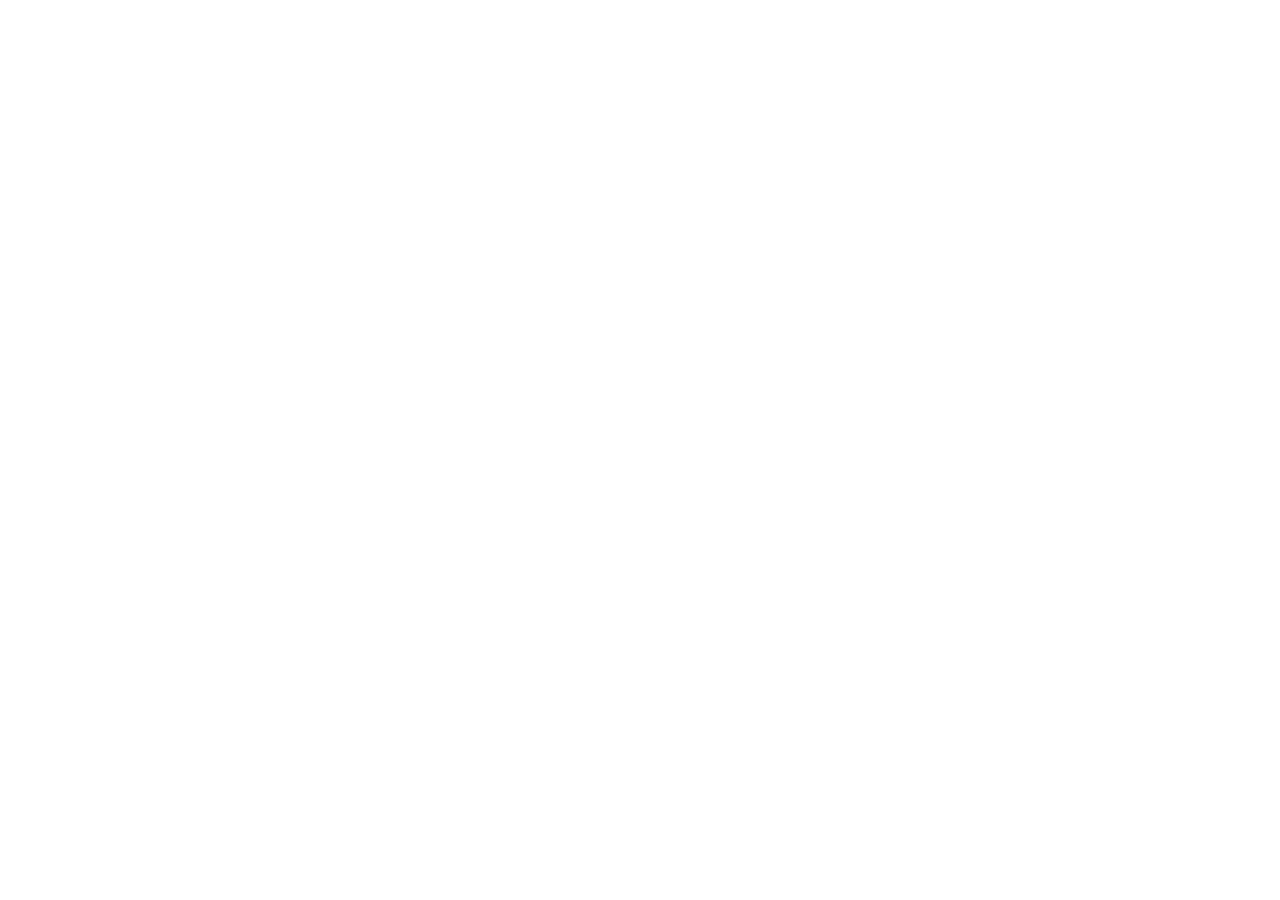
==== popup.html @ 50357de8 "feat: initial import of tabs-auto-close extension" ====
<!doctype html><html lang="en"><head><meta charset="UTF-8"><meta name="viewport" content="width=device-width,user-scalable=no,initial-scale=1,maximum-scale=1,minimum-scale=1"><meta http-equiv="X-UA-Compatible" content="ie=edge"><title>Tabs autocloser</title><link href="/vendor/bootstrap.min.css" rel="stylesheet" integrity="sha384-KyZXEAg3QhqLMpG8r+8fhAXLRk2vvoC2f3B09zVXn8CA5QIVfZOJ3BCsw2P0p/We" crossorigin="anonymous"/></head><body><div id="popup"></div><script defer="defer" src="js/popup.js"></script></body></html>
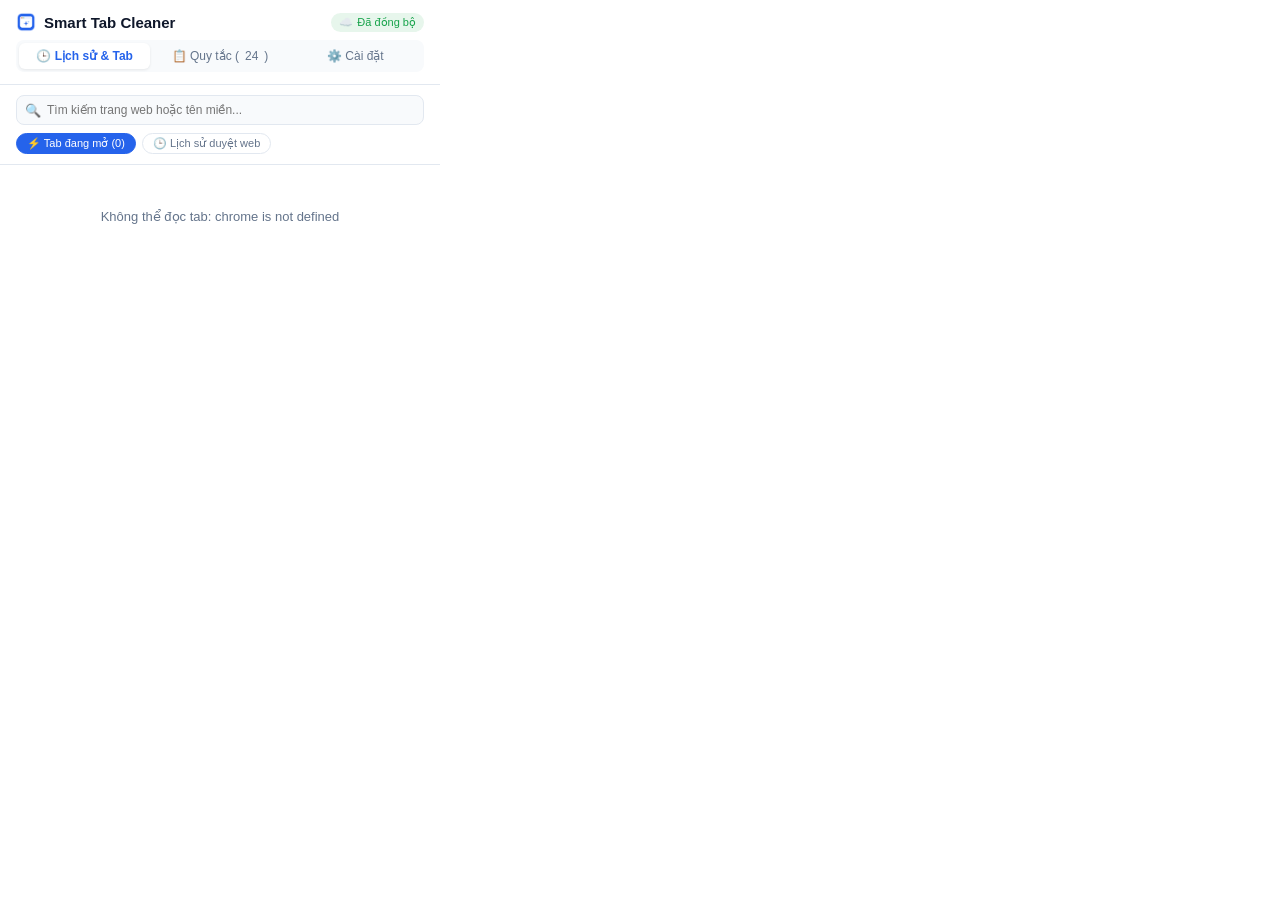
==== commit eac3f595: "Refactor code structure and remove redundant sections for improved readability and maintainability" ====
--- a/popup.html
+++ b/popup.html
@@ -1 +1,133 @@
-<!doctype html><html lang="en"><head><meta charset="UTF-8"><meta name="viewport" content="width=device-width,user-scalable=no,initial-scale=1,maximum-scale=1,minimum-scale=1"><meta http-equiv="X-UA-Compatible" content="ie=edge"><title>Tabs autocloser</title><link href="/vendor/bootstrap.min.css" rel="stylesheet" integrity="sha384-KyZXEAg3QhqLMpG8r+8fhAXLRk2vvoC2f3B09zVXn8CA5QIVfZOJ3BCsw2P0p/We" crossorigin="anonymous"/></head><body><div id="popup"></div><script defer="defer" src="js/popup.js"></script></body></html>+<!doctype html>
+<html lang="vi">
+<head>
+  <meta charset="UTF-8">
+  <meta name="viewport" content="width=device-width, initial-scale=1.0">
+  <title>Smart Tab Cleaner</title>
+  <link rel="stylesheet" href="css/popup.css">
+</head>
+<body>
+  <header class="app-header">
+    <div class="header-top">
+      <div class="brand">
+        <img src="icons/icon48.png" alt="Logo">
+        <span>Smart Tab Cleaner</span>
+      </div>
+      <div class="sync-badge" id="syncStatus" title="Dữ liệu được tự động đồng bộ qua tài khoản Google">
+        ☁️ <span>Đã đồng bộ</span>
+      </div>
+    </div>
+
+    <!-- Navigation Tabs -->
+    <nav class="nav-tabs-custom">
+      <button class="nav-tab-btn active" data-tab="browseTab">
+        🕒 Lịch sử & Tab
+      </button>
+      <button class="nav-tab-btn" data-tab="rulesTab">
+        📋 Quy tắc (<span id="rulesCountBadge">0</span>)
+      </button>
+      <button class="nav-tab-btn" data-tab="settingsTab">
+        ⚙️ Cài đặt
+      </button>
+    </nav>
+  </header>
+
+  <!-- TAB 1: Browse History & Open Tabs -->
+  <section id="browseTab" class="tab-view">
+    <div class="toolbar">
+      <div class="search-input-wrapper">
+        <span class="search-icon">🔍</span>
+        <input type="text" id="searchInput" class="search-input" placeholder="Tìm kiếm trang web hoặc tên miền...">
+      </div>
+      <div class="sub-filter-group">
+        <button class="sub-filter-btn active" id="btnFilterOpenTabs">⚡ Tab đang mở (<span id="openTabsCount">0</span>)</button>
+        <button class="sub-filter-btn" id="btnFilterHistory">🕒 Lịch sử duyệt web</button>
+      </div>
+    </div>
+
+    <div class="tab-content-container" id="siteListContainer">
+      <!-- Danh sách trang web sẽ render ở đây -->
+    </div>
+  </section>
+
+  <!-- TAB 2: Rules Management & Regex Tester -->
+  <section id="rulesTab" class="tab-view" style="display: none;">
+    <div class="tab-content-container">
+      <!-- Công cụ Test Regex trực tiếp cho người dùng -->
+      <div class="tester-box">
+        <div class="tester-title">
+          <span>🧪 Kiểm tra thử link (Test URL match)</span>
+        </div>
+        <input type="text" id="testerInput" class="tester-input" placeholder="Dán link (ví dụ link Zoom, Telegram...) để thử...">
+        <div id="testerResult" class="tester-result"></div>
+      </div>
+
+      <!-- Danh sách quy tắc đã lưu -->
+      <div style="display: flex; justify-content: space-between; align-items: center; margin-bottom: 8px;">
+        <span style="font-weight: 600; font-size: 12px; color: var(--text-muted);">DANH SÁCH QUY TẮC ĐANG BẬT</span>
+        <button id="btnManualAddRule" class="btn-sm-action">+ Thêm thủ công</button>
+      </div>
+
+      <div id="rulesListContainer">
+        <!-- Render danh sách rules -->
+      </div>
+    </div>
+  </section>
+
+  <!-- TAB 3: Settings & Backup -->
+  <section id="settingsTab" class="tab-view" style="display: none;">
+    <div class="tab-content-container">
+      <div class="settings-section">
+        <div class="settings-row">
+          <div>
+            <div class="settings-label">Thời gian chờ mặc định</div>
+            <div class="settings-desc">Thời gian đếm ngược trước khi tự động đóng tab (giây)</div>
+          </div>
+          <div>
+            <input type="number" id="settingDefaultTimeout" class="settings-input" min="0" max="3600" value="3">
+          </div>
+        </div>
+      </div>
+
+      <div class="settings-section">
+        <div class="settings-row">
+          <div>
+            <div class="settings-label">Đóng tab ngay khi Block</div>
+            <div class="settings-desc">Tự động đóng tab đang mở khi bạn vừa bấm Block nhanh</div>
+          </div>
+          <div>
+            <input type="checkbox" id="settingCloseOnBlock">
+          </div>
+        </div>
+      </div>
+
+      <div class="settings-section">
+        <div class="settings-row">
+          <div>
+            <div class="settings-label">Thống kê hoạt động</div>
+            <div class="settings-desc">Số lượng tab đã được tự động dọn dẹp</div>
+          </div>
+          <div style="font-size: 15px; font-weight: 700; color: var(--primary);" id="statClosedCount">
+            0
+          </div>
+        </div>
+      </div>
+
+      <div class="settings-section">
+        <div class="settings-label" style="margin-bottom: 8px;">Sao lưu & Đồng bộ thủ công</div>
+        <div style="display: flex; gap: 8px;">
+          <button id="btnExportRules" class="btn-sm-action" style="flex: 1;">📥 Xuất JSON (Export)</button>
+          <button id="btnImportRules" class="btn-sm-action" style="flex: 1;">📤 Nhập JSON (Import)</button>
+        </div>
+        <input type="file" id="importFileInput" accept=".json" style="display: none;">
+      </div>
+    </div>
+  </section>
+
+  <!-- Toast notification -->
+  <div id="toastNotice" class="toast-notice"></div>
+
+  <script src="js/storage.js"></script>
+  <script src="js/popup.js"></script>
+</body>
+</html>
--- a/css/popup.css
+++ b/css/popup.css
@@ -0,0 +1,452 @@
+:root {
+  --primary: #2563eb;
+  --primary-hover: #1d4ed8;
+  --danger: #dc2626;
+  --danger-hover: #b91c1c;
+  --success: #16a34a;
+  --bg: #ffffff;
+  --bg-subtle: #f8fafc;
+  --border: #e2e8f0;
+  --text: #0f172a;
+  --text-muted: #64748b;
+  --radius: 8px;
+}
+
+@media (prefers-color-scheme: dark) {
+  :root {
+    --bg: #0f172a;
+    --bg-subtle: #1e293b;
+    --border: #334155;
+    --text: #f8fafc;
+    --text-muted: #94a3b8;
+  }
+}
+
+* {
+  box-sizing: border-box;
+  margin: 0;
+  padding: 0;
+}
+
+body {
+  width: 440px;
+  min-height: 520px;
+  max-height: 580px;
+  font-family: -apple-system, BlinkMacSystemFont, "Segoe UI", Roboto, "Helvetica Neue", Arial, sans-serif;
+  font-size: 13px;
+  color: var(--text);
+  background-color: var(--bg);
+  overflow-x: hidden;
+  display: flex;
+  flex-direction: column;
+}
+
+/* Header */
+.app-header {
+  padding: 12px 16px;
+  border-bottom: 1px solid var(--border);
+  background: var(--bg);
+  position: sticky;
+  top: 0;
+  z-index: 20;
+}
+
+.header-top {
+  display: flex;
+  align-items: center;
+  justify-content: space-between;
+  margin-bottom: 8px;
+}
+
+.brand {
+  display: flex;
+  align-items: center;
+  gap: 8px;
+  font-weight: 600;
+  font-size: 15px;
+}
+
+.brand img {
+  width: 20px;
+  height: 20px;
+}
+
+.sync-badge {
+  display: inline-flex;
+  align-items: center;
+  gap: 4px;
+  font-size: 11px;
+  color: var(--success);
+  background: rgba(22, 163, 74, 0.1);
+  padding: 3px 8px;
+  border-radius: 12px;
+  font-weight: 500;
+}
+
+/* Nav Tabs */
+.nav-tabs-custom {
+  display: flex;
+  gap: 4px;
+  background: var(--bg-subtle);
+  padding: 3px;
+  border-radius: var(--radius);
+}
+
+.nav-tab-btn {
+  flex: 1;
+  border: none;
+  background: transparent;
+  padding: 6px 8px;
+  font-size: 12px;
+  font-weight: 500;
+  color: var(--text-muted);
+  border-radius: 6px;
+  cursor: pointer;
+  transition: all 0.15s ease;
+  display: flex;
+  align-items: center;
+  justify-content: center;
+  gap: 6px;
+}
+
+.nav-tab-btn.active {
+  background: var(--bg);
+  color: var(--primary);
+  font-weight: 600;
+  box-shadow: 0 1px 3px rgba(0, 0, 0, 0.08);
+}
+
+/* Search bar & sub-filters */
+.toolbar {
+  padding: 10px 16px;
+  background: var(--bg);
+  border-bottom: 1px solid var(--border);
+  display: flex;
+  flex-direction: column;
+  gap: 8px;
+}
+
+.search-input-wrapper {
+  position: relative;
+  width: 100%;
+}
+
+.search-input {
+  width: 100%;
+  padding: 7px 12px 7px 30px;
+  border: 1px solid var(--border);
+  border-radius: var(--radius);
+  background: var(--bg-subtle);
+  color: var(--text);
+  font-size: 12px;
+  outline: none;
+}
+
+.search-input:focus {
+  border-color: var(--primary);
+  box-shadow: 0 0 0 2px rgba(37, 99, 235, 0.15);
+}
+
+.search-icon {
+  position: absolute;
+  left: 9px;
+  top: 50%;
+  transform: translateY(-50%);
+  color: var(--text-muted);
+  font-size: 13px;
+  pointer-events: none;
+}
+
+.sub-filter-group {
+  display: flex;
+  gap: 6px;
+}
+
+.sub-filter-btn {
+  border: 1px solid var(--border);
+  background: var(--bg);
+  color: var(--text-muted);
+  font-size: 11px;
+  padding: 3px 10px;
+  border-radius: 12px;
+  cursor: pointer;
+}
+
+.sub-filter-btn.active {
+  background: var(--primary);
+  color: #fff;
+  border-color: var(--primary);
+  font-weight: 500;
+}
+
+/* Content Area */
+.tab-content-container {
+  flex: 1;
+  overflow-y: auto;
+  padding: 12px 16px;
+}
+
+/* Item Lists */
+.site-item {
+  display: flex;
+  align-items: center;
+  justify-content: space-between;
+  padding: 9px 10px;
+  border: 1px solid var(--border);
+  background: var(--bg);
+  border-radius: var(--radius);
+  margin-bottom: 8px;
+  transition: transform 0.1s, border-color 0.15s;
+}
+
+.site-item:hover {
+  border-color: #cbd5e1;
+  background: var(--bg-subtle);
+}
+
+.site-info {
+  display: flex;
+  align-items: center;
+  gap: 10px;
+  overflow: hidden;
+  flex: 1;
+  margin-right: 12px;
+}
+
+.site-favicon {
+  width: 18px;
+  height: 18px;
+  border-radius: 3px;
+  flex-shrink: 0;
+  object-fit: contain;
+}
+
+.site-meta {
+  overflow: hidden;
+}
+
+.site-title {
+  font-weight: 500;
+  white-space: nowrap;
+  overflow: hidden;
+  text-overflow: ellipsis;
+  color: var(--text);
+  margin-bottom: 2px;
+  font-size: 12.5px;
+}
+
+.site-url {
+  font-size: 11px;
+  color: var(--text-muted);
+  white-space: nowrap;
+  overflow: hidden;
+  text-overflow: ellipsis;
+}
+
+/* Buttons */
+.btn-quick-block {
+  padding: 5px 11px;
+  font-size: 11.5px;
+  font-weight: 600;
+  color: #fff;
+  background-color: var(--danger);
+  border: none;
+  border-radius: 6px;
+  cursor: pointer;
+  white-space: nowrap;
+  transition: all 0.15s;
+  display: flex;
+  align-items: center;
+  gap: 4px;
+}
+
+.btn-quick-block:hover {
+  background-color: var(--danger-hover);
+}
+
+.btn-quick-block.blocked {
+  background-color: var(--success);
+  cursor: default;
+}
+
+.btn-sm-action {
+  border: 1px solid var(--border);
+  background: transparent;
+  color: var(--text-muted);
+  border-radius: 6px;
+  padding: 4px 8px;
+  font-size: 11px;
+  cursor: pointer;
+}
+
+.btn-sm-action:hover {
+  color: var(--danger);
+  border-color: var(--danger);
+}
+
+/* Rules Tab */
+.rule-card {
+  padding: 10px 12px;
+  border: 1px solid var(--border);
+  border-radius: var(--radius);
+  background: var(--bg);
+  margin-bottom: 8px;
+}
+
+.rule-header {
+  display: flex;
+  align-items: center;
+  justify-content: space-between;
+  margin-bottom: 4px;
+}
+
+.rule-title {
+  font-weight: 600;
+  font-size: 13px;
+}
+
+.rule-pattern {
+  font-family: ui-monospace, SFMono-Regular, Menlo, Monaco, Consolas, monospace;
+  font-size: 11px;
+  color: var(--text-muted);
+  background: var(--bg-subtle);
+  padding: 3px 6px;
+  border-radius: 4px;
+  display: inline-block;
+  margin-bottom: 6px;
+  word-break: break-all;
+}
+
+.rule-footer {
+  display: flex;
+  align-items: center;
+  justify-content: space-between;
+  font-size: 11px;
+  color: var(--text-muted);
+}
+
+.rule-actions {
+  display: flex;
+  gap: 8px;
+}
+
+/* Regex Tester Box */
+.tester-box {
+  background: var(--bg-subtle);
+  border: 1px dashed var(--border);
+  border-radius: var(--radius);
+  padding: 12px;
+  margin-bottom: 14px;
+}
+
+.tester-title {
+  font-weight: 600;
+  font-size: 12px;
+  margin-bottom: 6px;
+  display: flex;
+  align-items: center;
+  gap: 6px;
+}
+
+.tester-input {
+  width: 100%;
+  padding: 6px 10px;
+  border: 1px solid var(--border);
+  border-radius: 6px;
+  font-size: 12px;
+  background: var(--bg);
+  color: var(--text);
+  margin-bottom: 6px;
+  outline: none;
+}
+
+.tester-result {
+  font-size: 11.5px;
+  padding: 6px 8px;
+  border-radius: 4px;
+  display: none;
+}
+
+.tester-result.matched {
+  display: block;
+  background: rgba(22, 163, 74, 0.1);
+  color: var(--success);
+  border: 1px solid rgba(22, 163, 74, 0.2);
+}
+
+.tester-result.unmatched {
+  display: block;
+  background: rgba(100, 116, 139, 0.1);
+  color: var(--text-muted);
+}
+
+/* Settings Form */
+.settings-section {
+  border: 1px solid var(--border);
+  border-radius: var(--radius);
+  padding: 14px;
+  background: var(--bg);
+  margin-bottom: 12px;
+}
+
+.settings-row {
+  display: flex;
+  align-items: center;
+  justify-content: space-between;
+  margin-bottom: 10px;
+}
+
+.settings-row:last-child {
+  margin-bottom: 0;
+}
+
+.settings-label {
+  font-weight: 500;
+  font-size: 12.5px;
+}
+
+.settings-desc {
+  font-size: 11px;
+  color: var(--text-muted);
+}
+
+.settings-input {
+  width: 70px;
+  padding: 5px 8px;
+  border: 1px solid var(--border);
+  border-radius: 6px;
+  text-align: center;
+  font-size: 13px;
+  background: var(--bg-subtle);
+  color: var(--text);
+}
+
+/* Toast alert */
+.toast-notice {
+  position: fixed;
+  bottom: 12px;
+  left: 50%;
+  transform: translateX(-50%);
+  background: #1e293b;
+  color: #fff;
+  padding: 6px 14px;
+  border-radius: 20px;
+  font-size: 12px;
+  font-weight: 500;
+  box-shadow: 0 4px 12px rgba(0, 0, 0, 0.15);
+  display: none;
+  z-index: 100;
+  white-space: nowrap;
+}
+
+/* Empty state */
+.empty-state {
+  text-align: center;
+  padding: 32px 16px;
+  color: var(--text-muted);
+}
+
+.empty-state-icon {
+  font-size: 28px;
+  margin-bottom: 6px;
+}
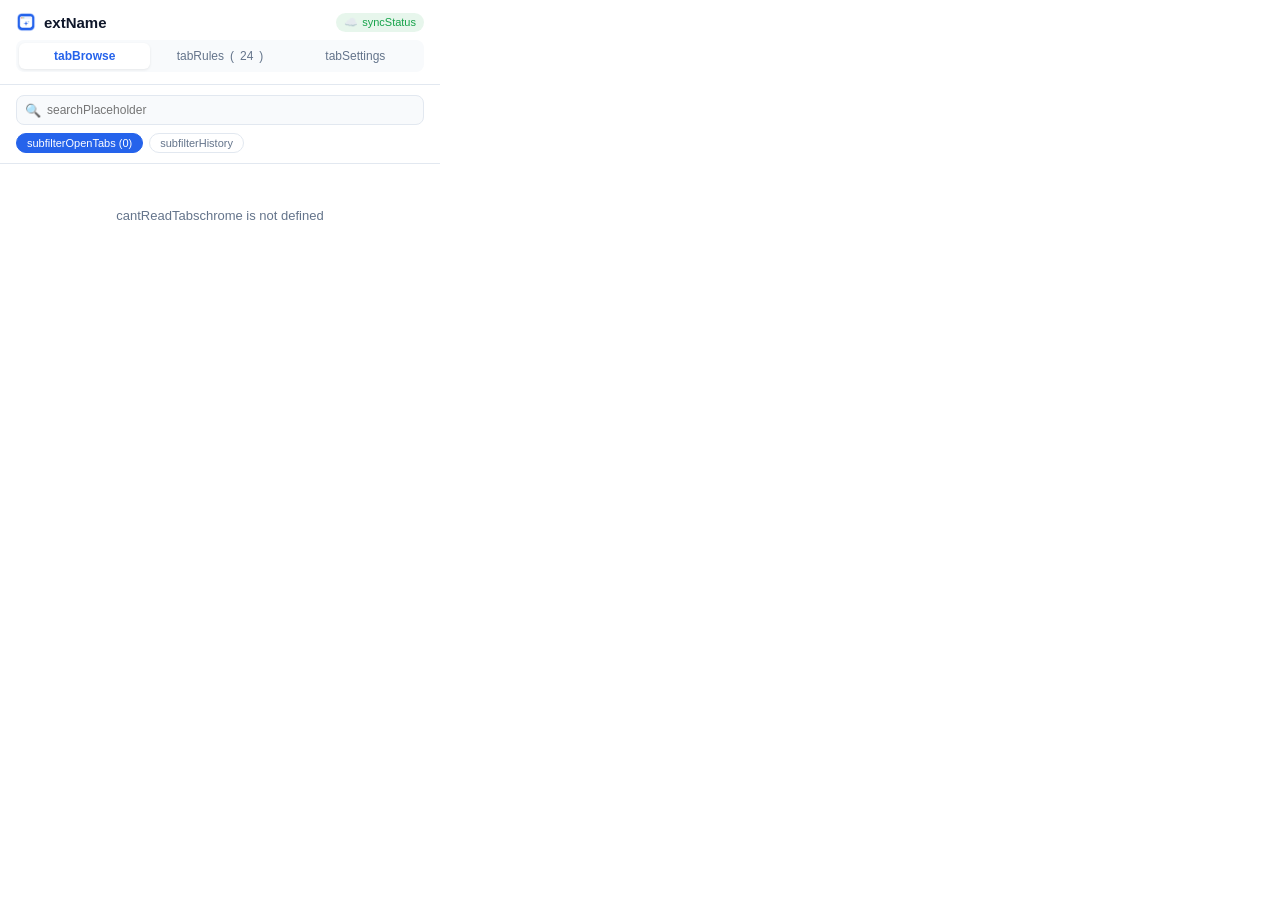
==== commit 828b2471: "feat: switch timeout to ms with 500ms default, replace browser prompt with custom modal dialog, and " ====
--- a/popup.html
+++ b/popup.html
@@ -1,9 +1,9 @@
 <!doctype html>
-<html lang="vi">
+<html>
 <head>
   <meta charset="UTF-8">
   <meta name="viewport" content="width=device-width, initial-scale=1.0">
-  <title>Smart Tab Cleaner</title>
+  <title data-i18n="extName">Smart Tab Cleaner</title>
   <link rel="stylesheet" href="css/popup.css">
 </head>
 <body>
@@ -11,23 +11,23 @@
     <div class="header-top">
       <div class="brand">
         <img src="icons/icon48.png" alt="Logo">
-        <span>Smart Tab Cleaner</span>
+        <span data-i18n="extName">Smart Tab Cleaner</span>
       </div>
-      <div class="sync-badge" id="syncStatus" title="Dữ liệu được tự động đồng bộ qua tài khoản Google">
-        ☁️ <span>Đã đồng bộ</span>
+      <div class="sync-badge" id="syncStatus" data-i18n-title="syncTooltip">
+        ☁️ <span data-i18n="syncStatus">Đã đồng bộ</span>
       </div>
     </div>
 
     <!-- Navigation Tabs -->
     <nav class="nav-tabs-custom">
       <button class="nav-tab-btn active" data-tab="browseTab">
-        🕒 Lịch sử & Tab
+        <span data-i18n="tabBrowse">🕒 Lịch sử & Tab</span>
       </button>
       <button class="nav-tab-btn" data-tab="rulesTab">
-        📋 Quy tắc (<span id="rulesCountBadge">0</span>)
+        <span data-i18n="tabRules">📋 Quy tắc</span> (<span id="rulesCountBadge">0</span>)
       </button>
       <button class="nav-tab-btn" data-tab="settingsTab">
-        ⚙️ Cài đặt
+        <span data-i18n="tabSettings">⚙️ Cài đặt</span>
       </button>
     </nav>
   </header>
@@ -37,11 +37,15 @@
     <div class="toolbar">
       <div class="search-input-wrapper">
         <span class="search-icon">🔍</span>
-        <input type="text" id="searchInput" class="search-input" placeholder="Tìm kiếm trang web hoặc tên miền...">
+        <input type="text" id="searchInput" class="search-input" data-i18n-placeholder="searchPlaceholder" placeholder="Tìm kiếm trang web hoặc tên miền...">
       </div>
       <div class="sub-filter-group">
-        <button class="sub-filter-btn active" id="btnFilterOpenTabs">⚡ Tab đang mở (<span id="openTabsCount">0</span>)</button>
-        <button class="sub-filter-btn" id="btnFilterHistory">🕒 Lịch sử duyệt web</button>
+        <button class="sub-filter-btn active" id="btnFilterOpenTabs">
+          <span data-i18n="subfilterOpenTabs">⚡ Tab đang mở</span> (<span id="openTabsCount">0</span>)
+        </button>
+        <button class="sub-filter-btn" id="btnFilterHistory">
+          <span data-i18n="subfilterHistory">🕒 Lịch sử duyệt web</span>
+        </button>
       </div>
     </div>
 
@@ -56,16 +60,16 @@
       <!-- Công cụ Test Regex trực tiếp cho người dùng -->
       <div class="tester-box">
         <div class="tester-title">
-          <span>🧪 Kiểm tra thử link (Test URL match)</span>
+          <span data-i18n="testerTitle">🧪 Kiểm tra thử link (Test URL match)</span>
         </div>
-        <input type="text" id="testerInput" class="tester-input" placeholder="Dán link (ví dụ link Zoom, Telegram...) để thử...">
+        <input type="text" id="testerInput" class="tester-input" data-i18n-placeholder="testerPlaceholder" placeholder="Dán link (ví dụ link Zoom, Telegram...) để thử...">
         <div id="testerResult" class="tester-result"></div>
       </div>
 
       <!-- Danh sách quy tắc đã lưu -->
       <div style="display: flex; justify-content: space-between; align-items: center; margin-bottom: 8px;">
-        <span style="font-weight: 600; font-size: 12px; color: var(--text-muted);">DANH SÁCH QUY TẮC ĐANG BẬT</span>
-        <button id="btnManualAddRule" class="btn-sm-action">+ Thêm thủ công</button>
+        <span style="font-weight: 600; font-size: 12px; color: var(--text-muted);" data-i18n="rulesHeader">DANH SÁCH QUY TẮC ĐANG BẬT</span>
+        <button id="btnManualAddRule" class="btn-sm-action" data-i18n="btnManualAdd">+ Thêm thủ công</button>
       </div>
 
       <div id="rulesListContainer">
@@ -80,11 +84,14 @@
       <div class="settings-section">
         <div class="settings-row">
           <div>
-            <div class="settings-label">Thời gian chờ mặc định</div>
-            <div class="settings-desc">Thời gian đếm ngược trước khi tự động đóng tab (giây)</div>
+            <div class="settings-label" data-i18n="settingDefaultTimeoutLabel">Thời gian chờ mặc định</div>
+            <div class="settings-desc" data-i18n="settingDefaultTimeoutDesc">Thời gian đếm ngược trước khi tự động đóng tab (mili-giây, mặc định: 500ms)</div>
           </div>
           <div>
-            <input type="number" id="settingDefaultTimeout" class="settings-input" min="0" max="3600" value="3">
+            <div class="input-with-unit" style="width: 100px;">
+              <input type="number" id="settingDefaultTimeout" class="settings-input form-control" min="0" max="60000" step="50" value="500">
+              <span class="unit-badge">ms</span>
+            </div>
           </div>
         </div>
       </div>
@@ -92,8 +99,8 @@
       <div class="settings-section">
         <div class="settings-row">
           <div>
-            <div class="settings-label">Đóng tab ngay khi Block</div>
-            <div class="settings-desc">Tự động đóng tab đang mở khi bạn vừa bấm Block nhanh</div>
+            <div class="settings-label" data-i18n="settingCloseOnBlockLabel">Đóng tab ngay khi Block</div>
+            <div class="settings-desc" data-i18n="settingCloseOnBlockDesc">Tự động đóng tab đang mở khi bạn vừa bấm Block nhanh</div>
           </div>
           <div>
             <input type="checkbox" id="settingCloseOnBlock">
@@ -104,8 +111,8 @@
       <div class="settings-section">
         <div class="settings-row">
           <div>
-            <div class="settings-label">Thống kê hoạt động</div>
-            <div class="settings-desc">Số lượng tab đã được tự động dọn dẹp</div>
+            <div class="settings-label" data-i18n="settingStatsLabel">Thống kê hoạt động</div>
+            <div class="settings-desc" data-i18n="settingStatsDesc">Số lượng tab đã được tự động dọn dẹp</div>
           </div>
           <div style="font-size: 15px; font-weight: 700; color: var(--primary);" id="statClosedCount">
             0
@@ -114,15 +121,53 @@
       </div>
 
       <div class="settings-section">
-        <div class="settings-label" style="margin-bottom: 8px;">Sao lưu & Đồng bộ thủ công</div>
+        <div class="settings-label" style="margin-bottom: 8px;" data-i18n="settingBackupLabel">Sao lưu & Đồng bộ thủ công</div>
         <div style="display: flex; gap: 8px;">
-          <button id="btnExportRules" class="btn-sm-action" style="flex: 1;">📥 Xuất JSON (Export)</button>
-          <button id="btnImportRules" class="btn-sm-action" style="flex: 1;">📤 Nhập JSON (Import)</button>
+          <button id="btnExportRules" class="btn-sm-action" style="flex: 1;" data-i18n="btnExport">📥 Xuất JSON (Export)</button>
+          <button id="btnImportRules" class="btn-sm-action" style="flex: 1;" data-i18n="btnImport">📤 Nhập JSON (Import)</button>
         </div>
         <input type="file" id="importFileInput" accept=".json" style="display: none;">
       </div>
     </div>
   </section>
+
+  <!-- Modal Thêm quy tắc thủ công (Thay thế prompt cũ) -->
+  <div id="manualRuleModal" class="modal-overlay" style="display: none;">
+    <div class="modal-card">
+      <div class="modal-header">
+        <h3 class="modal-title" data-i18n="modalAddRuleTitle">Thêm quy tắc mới</h3>
+        <button id="btnCloseModal" class="modal-close-btn" type="button">&times;</button>
+      </div>
+      <div class="modal-body">
+        <div class="form-group">
+          <label class="form-label" data-i18n="labelRuleName">Tên quy tắc:</label>
+          <input type="text" id="modalRuleName" class="form-control" data-i18n-placeholder="placeholderRuleName" placeholder="Ví dụ: Shopee Ads, Pop-up quảng cáo...">
+        </div>
+        <div class="form-group">
+          <label class="form-label" data-i18n="labelRulePattern">Đường dẫn URL hoặc Regex:</label>
+          <input type="text" id="modalRulePattern" class="form-control" data-i18n-placeholder="placeholderRulePattern" placeholder="Ví dụ: shopee\.vn/popup.* hoặc zoom\.us/j/">
+          <div class="form-hint" data-i18n="hintRulePattern">Hỗ trợ tên miền, từ khóa hoặc Regular Expression</div>
+        </div>
+        <div class="form-group">
+          <label class="form-label" data-i18n="labelRuleTimeout">Thời gian chờ (mili-giây):</label>
+          <div class="input-with-unit">
+            <input type="number" id="modalRuleTimeout" class="form-control" min="0" max="60000" step="50" value="500">
+            <span class="unit-badge">ms</span>
+          </div>
+          <div class="quick-timeout-pills" id="modalTimeoutPills">
+            <button type="button" class="timeout-pill" data-ms="0">0ms (Ngay)</button>
+            <button type="button" class="timeout-pill active" data-ms="500">500ms</button>
+            <button type="button" class="timeout-pill" data-ms="1000">1s</button>
+            <button type="button" class="timeout-pill" data-ms="3000">3s</button>
+          </div>
+        </div>
+      </div>
+      <div class="modal-footer">
+        <button id="btnCancelModal" class="btn-secondary" type="button" data-i18n="btnCancel">Hủy</button>
+        <button id="btnSaveModal" class="btn-primary" type="button" data-i18n="btnSaveRule">Lưu quy tắc</button>
+      </div>
+    </div>
+  </div>
 
   <!-- Toast notification -->
   <div id="toastNotice" class="toast-notice"></div>
--- a/css/popup.css
+++ b/css/popup.css
@@ -450,3 +450,192 @@
   font-size: 28px;
   margin-bottom: 6px;
 }
+
+/* Modal Overlay & Dialog */
+.modal-overlay {
+  position: fixed;
+  top: 0;
+  left: 0;
+  right: 0;
+  bottom: 0;
+  background: rgba(15, 23, 42, 0.6);
+  backdrop-filter: blur(2px);
+  display: flex;
+  align-items: center;
+  justify-content: center;
+  z-index: 1000;
+  animation: fadeIn 0.15s ease-out;
+}
+
+.modal-card {
+  width: 90%;
+  max-width: 390px;
+  background: var(--bg);
+  border: 1px solid var(--border);
+  border-radius: 12px;
+  box-shadow: 0 10px 25px -5px rgba(0, 0, 0, 0.25), 0 8px 10px -6px rgba(0, 0, 0, 0.1);
+  overflow: hidden;
+  animation: slideUp 0.15s ease-out;
+}
+
+@keyframes fadeIn {
+  from { opacity: 0; }
+  to { opacity: 1; }
+}
+
+@keyframes slideUp {
+  from { transform: translateY(12px) scale(0.97); opacity: 0; }
+  to { transform: translateY(0) scale(1); opacity: 1; }
+}
+
+.modal-header {
+  padding: 12px 16px;
+  border-bottom: 1px solid var(--border);
+  display: flex;
+  align-items: center;
+  justify-content: space-between;
+}
+
+.modal-title {
+  font-size: 13.5px;
+  font-weight: 600;
+  color: var(--text);
+  margin: 0;
+}
+
+.modal-close-btn {
+  background: none;
+  border: none;
+  font-size: 20px;
+  color: var(--text-muted);
+  cursor: pointer;
+  line-height: 1;
+  padding: 0 4px;
+}
+
+.modal-close-btn:hover {
+  color: var(--text);
+}
+
+.modal-body {
+  padding: 14px 16px;
+  display: flex;
+  flex-direction: column;
+  gap: 12px;
+}
+
+.form-group {
+  display: flex;
+  flex-direction: column;
+  gap: 5px;
+}
+
+.form-label {
+  font-size: 11.5px;
+  font-weight: 600;
+  color: var(--text);
+}
+
+.form-control {
+  width: 100%;
+  padding: 7px 10px;
+  border: 1px solid var(--border);
+  border-radius: 6px;
+  background: var(--bg-subtle);
+  color: var(--text);
+  font-size: 12px;
+  outline: none;
+}
+
+.form-control:focus {
+  border-color: var(--primary);
+  box-shadow: 0 0 0 2px rgba(37, 99, 235, 0.15);
+}
+
+.form-hint {
+  font-size: 10.5px;
+  color: var(--text-muted);
+}
+
+.input-with-unit {
+  position: relative;
+  display: flex;
+  align-items: center;
+}
+
+.input-with-unit .form-control {
+  padding-right: 42px;
+}
+
+.unit-badge {
+  position: absolute;
+  right: 12px;
+  font-size: 11px;
+  color: var(--text-muted);
+  pointer-events: none;
+  font-weight: 600;
+}
+
+.quick-timeout-pills {
+  display: flex;
+  gap: 6px;
+  margin-top: 4px;
+}
+
+.timeout-pill {
+  border: 1px solid var(--border);
+  background: var(--bg-subtle);
+  color: var(--text-muted);
+  padding: 3px 8px;
+  border-radius: 4px;
+  font-size: 10.5px;
+  cursor: pointer;
+  transition: all 0.1s ease;
+}
+
+.timeout-pill:hover {
+  border-color: var(--primary);
+  color: var(--primary);
+}
+
+.timeout-pill.active {
+  background: var(--primary);
+  border-color: var(--primary);
+  color: #fff;
+  font-weight: 600;
+}
+
+.modal-footer {
+  padding: 10px 16px;
+  border-top: 1px solid var(--border);
+  background: var(--bg-subtle);
+  display: flex;
+  justify-content: flex-end;
+  gap: 8px;
+}
+
+.btn-secondary {
+  padding: 6px 12px;
+  border: 1px solid var(--border);
+  background: var(--bg);
+  color: var(--text);
+  border-radius: 6px;
+  font-size: 11.5px;
+  cursor: pointer;
+}
+
+.btn-primary {
+  padding: 6px 14px;
+  border: none;
+  background: var(--primary);
+  color: #fff;
+  border-radius: 6px;
+  font-size: 11.5px;
+  font-weight: 600;
+  cursor: pointer;
+}
+
+.btn-primary:hover {
+  background: var(--primary-hover);
+}
+
